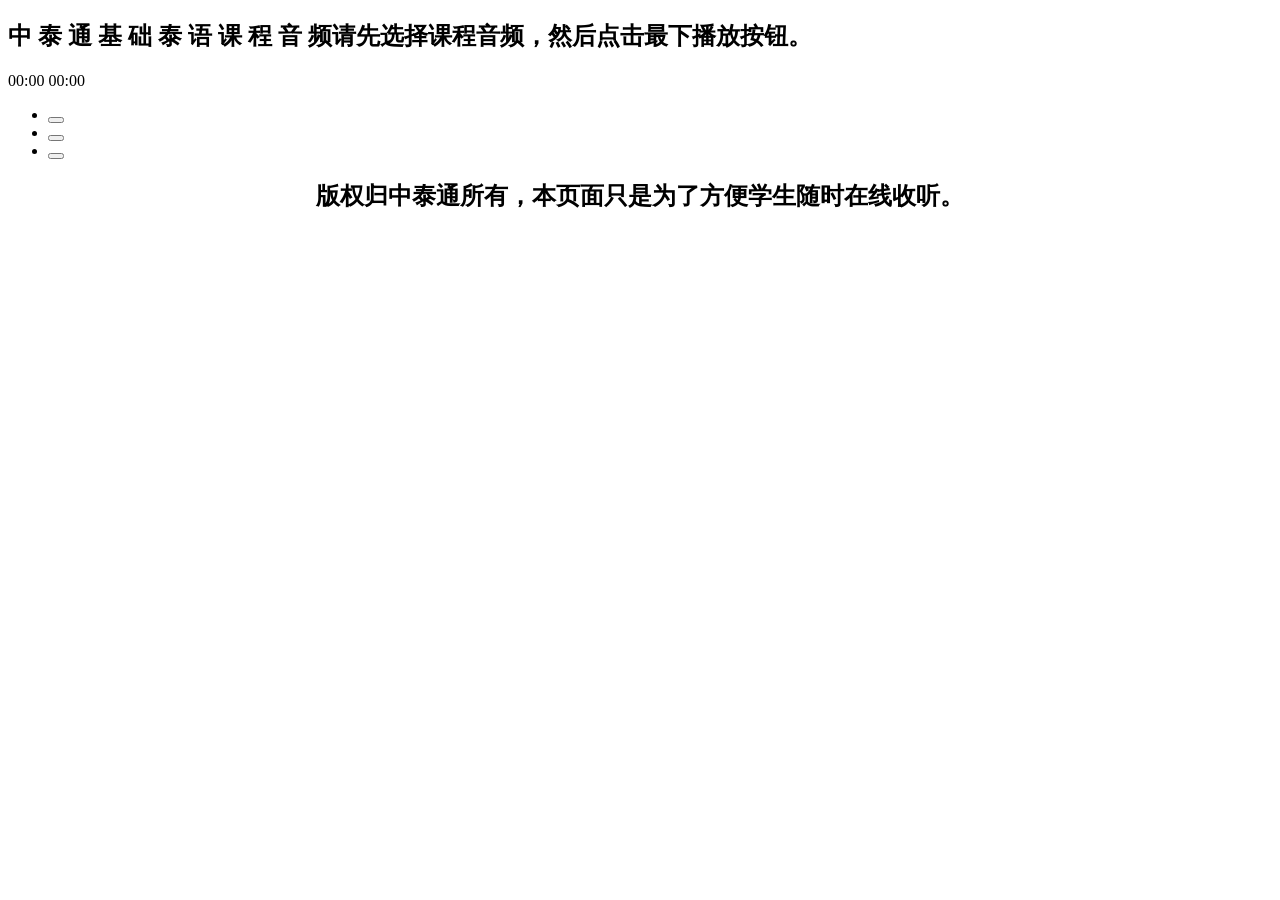
==== docs/index.html @ 519bb55b "Rename doc/index.html to docs/index.html" ====
<!doctype html>
<html lang="zh">
<head>
	<meta charset="UTF-8">
	<meta http-equiv="X-UA-Compatible" content="IE=edge,chrome=1"> 
	<meta name="viewport" content="width=device-width, initial-scale=1.0">
	<title>中泰通泰语课程音频</title>
	<link rel="stylesheet" type="text/css" href="resources/css/default.css">
	<link rel="stylesheet" type="text/css" href="resources/css/main.css">
</head>
<body>
	<article class="htmleaf-container">
		<header class="htmleaf-header">
			<h1>中 泰 通 基 础 泰 语 课 程 音 频<span>请先选择课程音频，然后点击最下播放按钮。</span></h1>
		</header>
		<div class='jAudio--player'>
		    <audio></audio>
		    <div class='jAudio--ui'>
		      <div class='jAudio--thumb'></div>
		      <div class='jAudio--status-bar'>
		        <div class='jAudio--details'></div>
		        <div class='jAudio--volume-bar'></div>
		        <div class='jAudio--progress-bar'>
		          <div class='jAudio--progress-bar-wrapper'>
		            <div class='jAudio--progress-bar-played'>
		              <span class='jAudio--progress-bar-pointer'></span>
		            </div>
		          </div>
		        </div>
		        <div class='jAudio--time'>
		          <span class='jAudio--time-elapsed'>00:00</span>
		          <span class='jAudio--time-total'>00:00</span>
		        </div>
		      </div>
		    </div>

		    <div class='jAudio--playlist'>
		    </div>

		    <div class='jAudio--controls'>
		      <ul>
		        <li><button class='btn' data-action='prev' id='btn-prev'><span></span></button></li>
		        <li><button class='btn' data-action='play' id='btn-play'><span></span></button></li>
		        <li><button class='btn' data-action='next' id='btn-next'><span></span></button></li>
		      </ul>
		    </div>

		</div>
	</article>
	<footer>
		<center>
		<h2>版权归中泰通所有，本页面只是为了方便学生随时在线收听。</h2>
		</center>
	<br><br><br>
	</footer>
	<script src="resources/js/jquery-2.1.1.min.js"></script>
	<script src='resources/js/jaudio.js'></script>
</body>
</html>
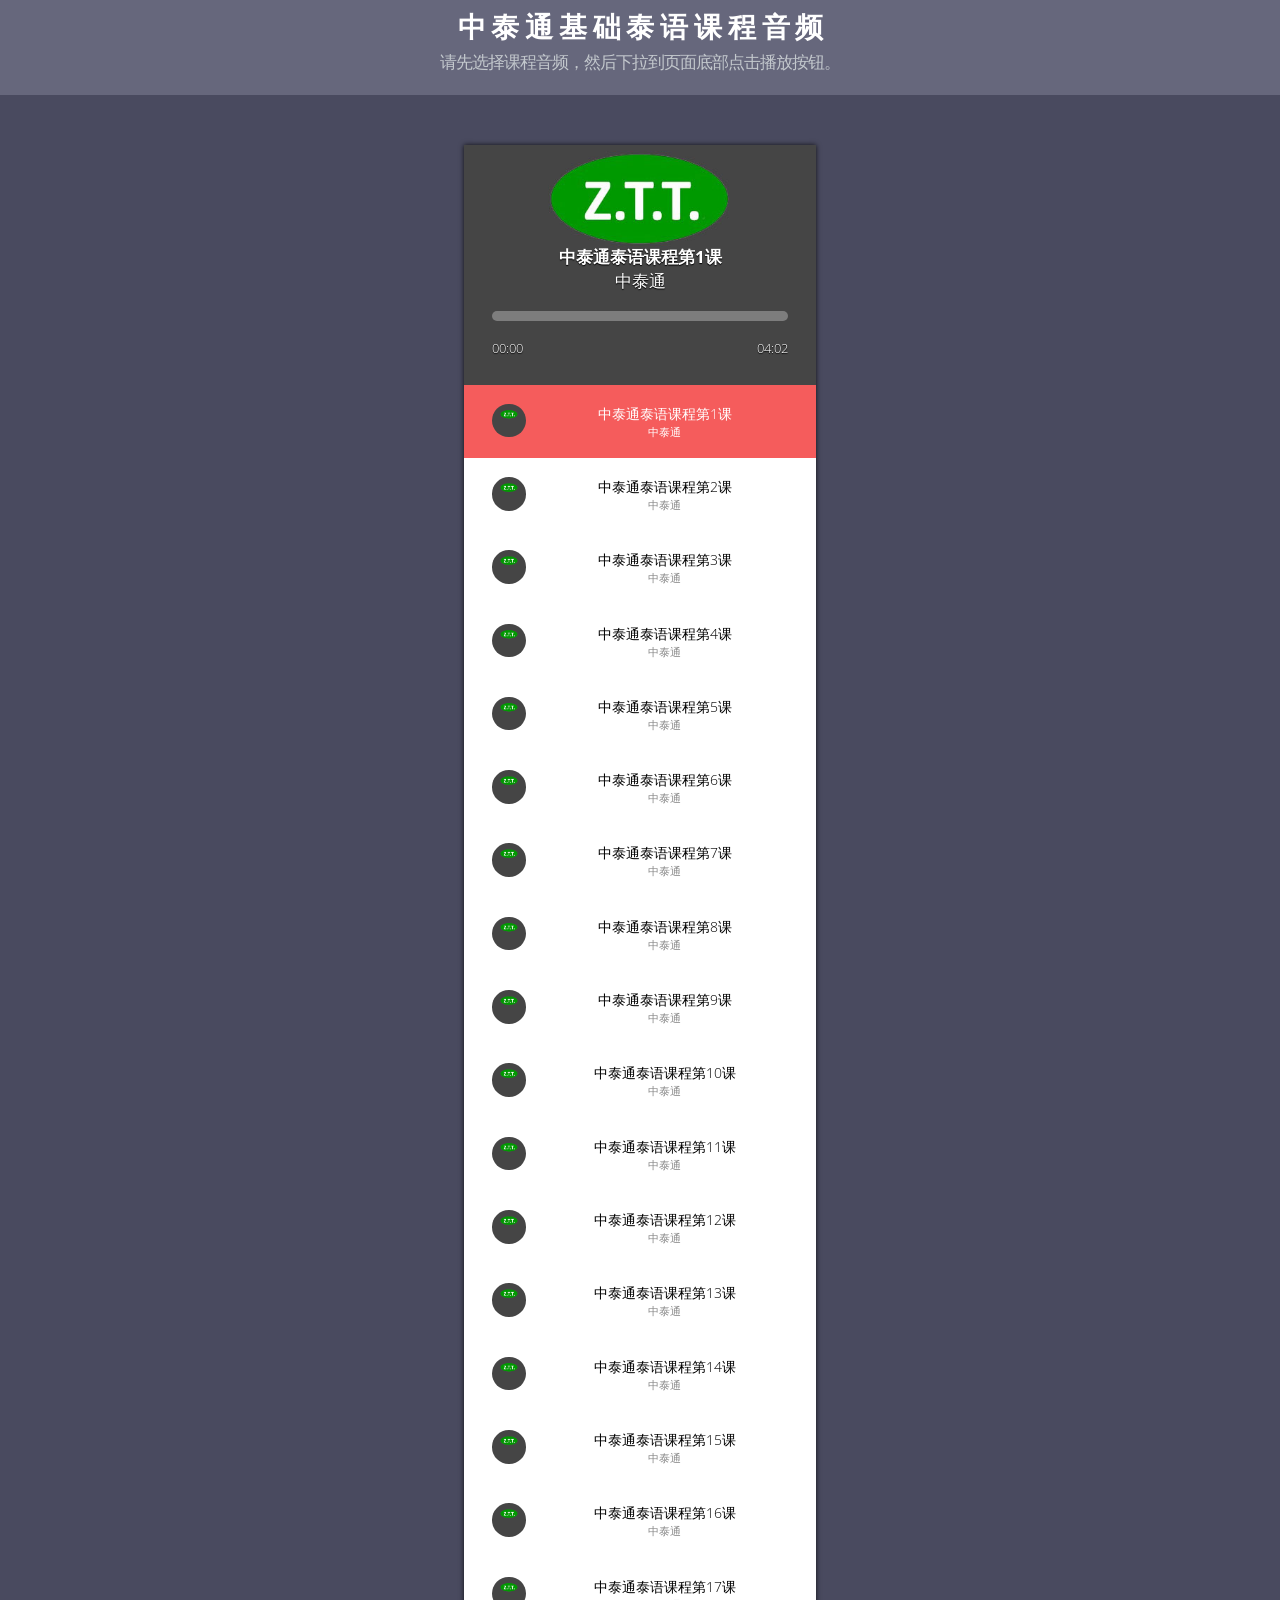
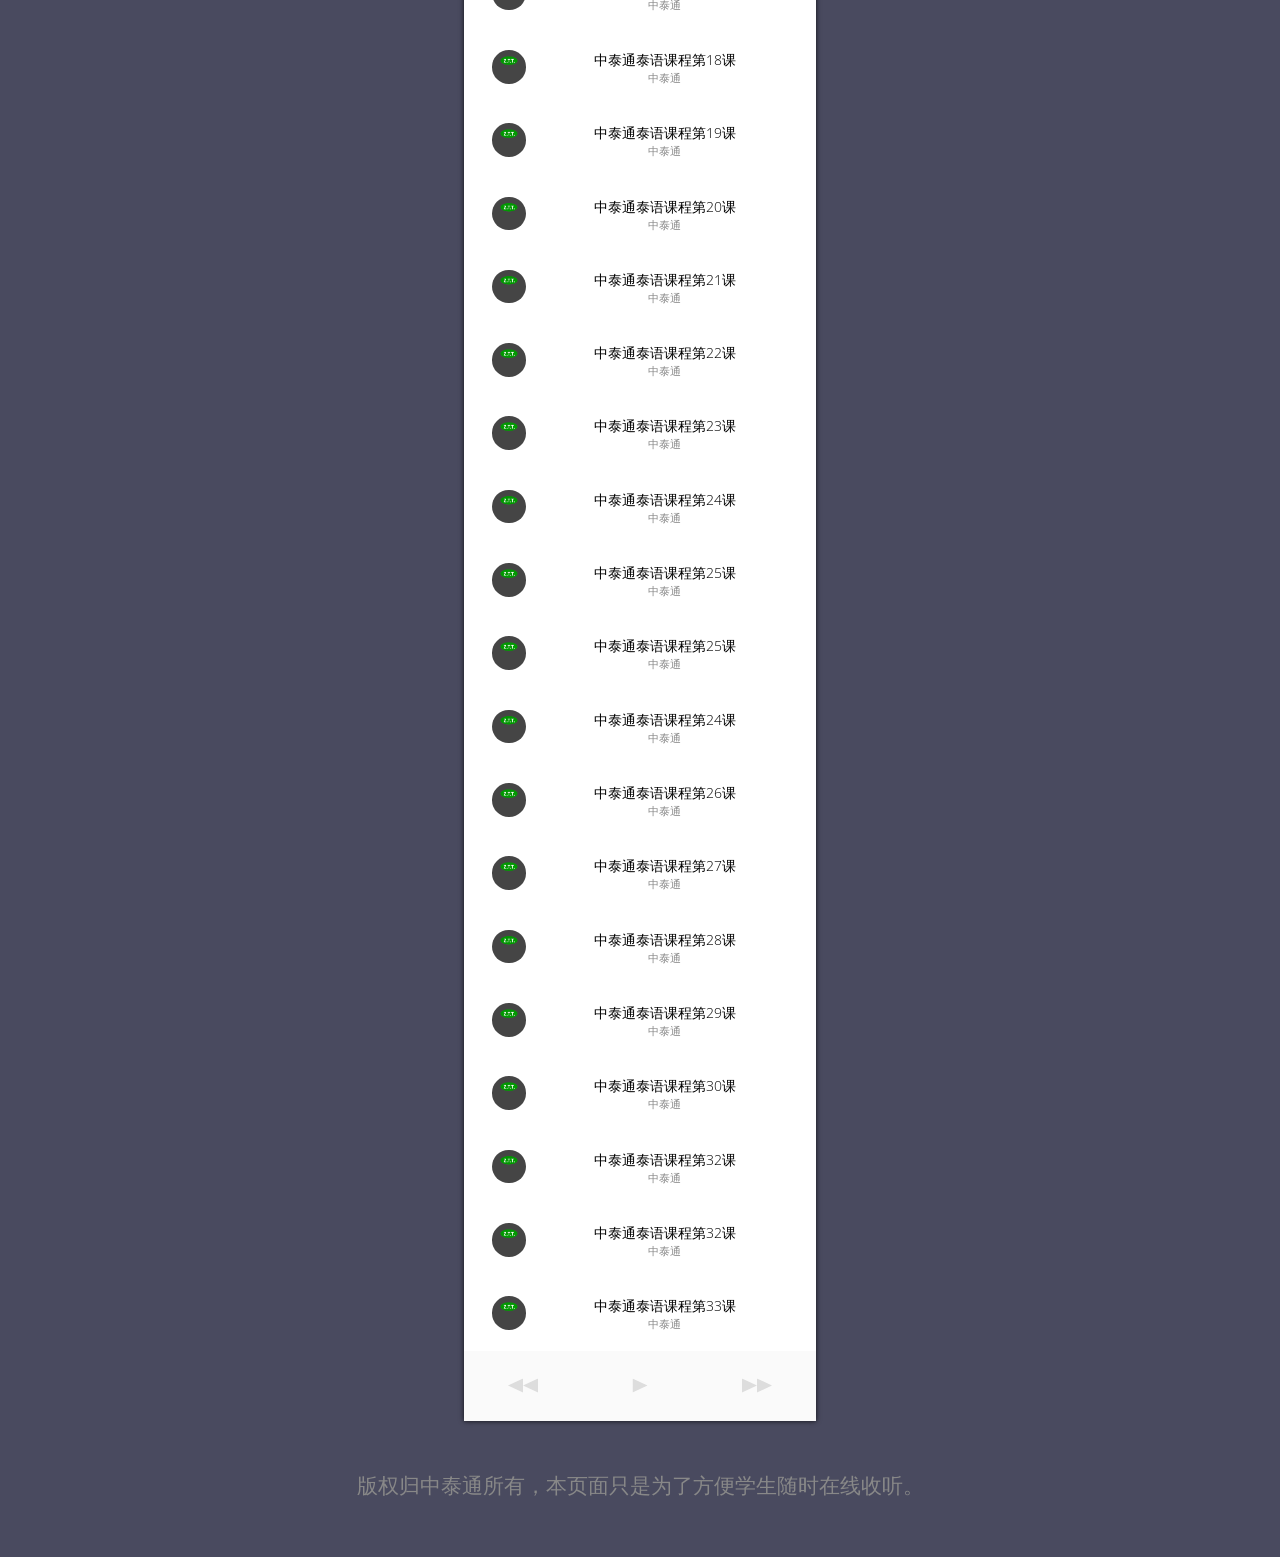
==== commit 0ef31a9c: "Update index.html" ====
--- a/docs/index.html
+++ b/docs/index.html
@@ -11,7 +11,7 @@
 <body>
 	<article class="htmleaf-container">
 		<header class="htmleaf-header">
-			<h1>中 泰 通 基 础 泰 语 课 程 音 频<span>请先选择课程音频，然后点击最下播放按钮。</span></h1>
+			<h1>中 泰 通 基 础 泰 语 课 程 音 频<span>请先选择课程音频，然后下拉到页面底部点击播放按钮。</span></h1>
 		</header>
 		<div class='jAudio--player'>
 		    <audio></audio>
--- a/docs/resources/css/default.css
+++ b/docs/resources/css/default.css
@@ -0,0 +1,199 @@
+
+
+
+
+body, html { font-size: 100%; 	padding: 0; margin: 0;}
+
+/* Reset */
+*,
+*:after,
+*:before {
+	-webkit-box-sizing: border-box;
+	-moz-box-sizing: border-box;
+	box-sizing: border-box;
+}
+
+/* Clearfix hack by Nicolas Gallagher: http://nicolasgallagher.com/micro-clearfix-hack/ */
+.clearfix:before,
+.clearfix:after {
+	content: " ";
+	display: table;
+}
+
+.clearfix:after {
+	clear: both;
+}
+
+body{
+	/*background: #f9f7f6;
+	color: #404d5b;*/
+	background: #494A5F;
+	color: #D5D6E2;
+	font-weight: 500;
+	font-size: 1.05em;
+	font-family: "Microsoft YaHei","宋体","Segoe UI", "Lucida Grande", Helvetica, Arial,sans-serif, FreeSans, Arimo;
+}
+a{color: #2fa0ec;text-decoration: none;outline: none;}
+a:hover,a:focus{color:#74777b;}
+
+.htmleaf-container{
+	margin: 0 auto;
+	text-align: center;
+	overflow: hidden;
+}
+.htmleaf-content {
+	font-size: 150%;
+	padding: 1em 0;
+}
+
+.htmleaf-content h2 {
+	margin: 0 0 2em;
+	opacity: 0.1;
+}
+
+.htmleaf-content p {
+	margin: 1em 0;
+	padding: 5em 0 0 0;
+	font-size: 0.65em;
+}
+.bgcolor-1 { background: #f0efee; }
+.bgcolor-2 { background: #f9f9f9; }
+.bgcolor-3 { background: #e8e8e8; }/*light grey*/
+.bgcolor-4 { background: #2f3238; color: #fff; }/*Dark grey*/
+.bgcolor-5 { background: #df6659; color: #521e18; }/*pink1*/
+.bgcolor-6 { background: #2fa8ec; }/*sky blue*/
+.bgcolor-7 { background: #d0d6d6; }/*White tea*/
+.bgcolor-8 { background: #3d4444; color: #fff; }/*Dark grey2*/
+.bgcolor-9 { background: #ef3f52; color: #fff;}/*pink2*/
+.bgcolor-10{ background: #64448f; color: #fff;}/*Violet*/
+.bgcolor-11{ background: #3755ad; color: #fff;}/*dark blue*/
+.bgcolor-12{ background: #3498DB; color: #fff;}/*light blue*/
+.bgcolor-20{ background: #494A5F;color: #D5D6E2;}
+/* Header */
+.htmleaf-header{
+	padding: 1em 190px 1em;
+	letter-spacing: -1px;
+	text-align: center;
+	background: #66677c;
+}
+.htmleaf-header h1 {
+	color: #fff;
+	font-weight: 600;
+	font-size: 2em;
+	line-height: 1;
+	margin-bottom: 0;
+	font-family: "Microsoft YaHei","宋体","Segoe UI", "Lucida Grande", Helvetica, Arial,sans-serif, FreeSans, Arimo;
+}
+.htmleaf-header h1 span {
+	font-family: "Microsoft YaHei","宋体","Segoe UI", "Lucida Grande", Helvetica, Arial,sans-serif, FreeSans, Arimo;
+	display: block;
+	font-size: 60%;
+	font-weight: 400;
+	padding: 0.8em 0 0.5em 0;
+	color: #c3c8cd;
+}
+/*nav*/
+.htmleaf-demo a{color: #1d7db1;text-decoration: none;}
+.htmleaf-demo{width: 100%;padding-bottom: 1.2em;}
+.htmleaf-demo a{display: inline-block;margin: 0.5em;padding: 0.6em 1em;border: 3px solid #1d7db1;font-weight: 700;}
+.htmleaf-demo a:hover{opacity: 0.6;}
+.htmleaf-demo a.current{background:#1d7db1;color: #fff; }
+/* Top Navigation Style */
+.htmleaf-links {
+	position: relative;
+	display: inline-block;
+	white-space: nowrap;
+	font-size: 1.5em;
+	text-align: center;
+}
+
+.htmleaf-links::after {
+	position: absolute;
+	top: 0;
+	left: 50%;
+	margin-left: -1px;
+	width: 2px;
+	height: 100%;
+	background: #dbdbdb;
+	content: '';
+	-webkit-transform: rotate3d(0,0,1,22.5deg);
+	transform: rotate3d(0,0,1,22.5deg);
+}
+
+.htmleaf-icon {
+	display: inline-block;
+	margin: 0.5em;
+	padding: 0em 0;
+	width: 1.5em;
+	text-decoration: none;
+}
+
+.htmleaf-icon span {
+	display: none;
+}
+
+.htmleaf-icon:before {
+	margin: 0 5px;
+	text-transform: none;
+	font-weight: normal;
+	font-style: normal;
+	font-variant: normal;
+	font-family: 'icomoon';
+	line-height: 1;
+	speak: none;
+	-webkit-font-smoothing: antialiased;
+}
+/* footer */
+.htmleaf-footer{width: 100%;padding-top: 10px;}
+.htmleaf-small{font-size: 0.8em;}
+.center{text-align: center;}
+/*.info {
+	display: block;
+	padding: 1.5em 2em;
+	border-radius: 10px;
+	font-weight: normal;
+	font-size: 1.25em;
+	margin: 0 auto;
+	letter-spacing: 0px;
+	text-align: left;
+	max-width: 700px;
+	background: rgba(0,0,0,0.2);
+	margin: 0.5em;
+	-webkit-flex: 1 1 auto;
+	flex: none;
+}
+.info--desktop {
+	color: #f48fb1;
+}*/
+/****/
+
+/* icomoon */
+.icon-htmleaf-home-outline:before {
+	content: "\e5000";
+}
+
+.icon-htmleaf-arrow-forward-outline:before {
+	content: "\e5001";
+}
+
+@media screen and (max-width: 50em) {
+	.htmleaf-header {
+		padding: 3em 10% 4em;
+	}
+	.htmleaf-header h1 {
+        font-size:2em;
+    }
+}
+
+
+@media screen and (max-width: 40em) {
+	.htmleaf-header h1 {
+		font-size: 1.5em;
+	}
+}
+
+@media screen and (max-width: 30em) {
+    .htmleaf-header h1 {
+        font-size:1.2em;
+    }
+}
--- a/docs/resources/css/main.css
+++ b/docs/resources/css/main.css
@@ -0,0 +1,318 @@
+@import url(https://fonts.googleapis.com/css?family=Open+Sans:100,400,300,600,700);
+* {
+  padding: 0;
+  margin: 0;
+  font-weight: 300;
+  box-sizing: border-box;
+  font-family: "Open Sans";
+  font-weight: 300;
+  color: #888;
+  outline: none;
+}
+
+li {
+  float: left;
+  list-style: none;
+}
+
+html {
+  font-size: 100%;
+  font-size: 14px;
+}
+
+body {
+  font-size: 1rem;
+}
+
+html {
+  background: #383B44;
+}
+
+.jAudio--player {
+  display: table;
+  overflow: hidden;
+  background: #fff;
+  box-shadow: 0 0 5px rgba(0, 0, 0, 0.8);
+  margin: 50px auto;
+  width: 352px;
+}
+.jAudio--player:after {
+  content: " ";
+  display: block;
+  width: 100%;
+  clear: both;
+}
+.jAudio--player .jAudio--ui {
+  position: relative;
+  width: 100%;
+}
+.jAudio--player .jAudio--status-bar {
+  width: 100%;
+  z-index: 1;
+  position: relative;
+  padding: 100px 2rem 2rem 2rem;
+  display: table;
+}
+.jAudio--player .jAudio--status-bar:after {
+  content: " ";
+  display: block;
+  width: 100%;
+  clear: both;
+}
+.jAudio--player .jAudio--controls {
+  width: 100%;
+  display: table;
+  background: #fafafa;
+}
+.jAudio--player .jAudio--controls:after {
+  content: " ";
+  display: block;
+  width: 100%;
+  clear: both;
+}
+.jAudio--player .jAudio--controls ul {
+  display: table;
+  overflow: hidden;
+  width: 100%;
+}
+.jAudio--player .jAudio--controls ul:after {
+  content: " ";
+  display: block;
+  width: 100%;
+  clear: both;
+}
+.jAudio--player .jAudio--controls li {
+  position: relative;
+  width: 33.3333%;
+  height: 5rem;
+  line-height: 5rem;
+}
+.jAudio--player .jAudio--thumb {
+  position: absolute;
+  top: 0;
+  left: 0;
+  height: 100%;
+  width: 100%;
+  background-size: cover;
+  background-position: center center;
+}
+.jAudio--player .jAudio--time {
+  display: table;
+  width: 100%;
+}
+.jAudio--player .jAudio--time:after {
+  content: " ";
+  display: block;
+  width: 100%;
+  clear: both;
+}
+.jAudio--player .jAudio--time * {
+  width: 50%;
+  display: block;
+  float: left;
+  color: #fff;
+  text-shadow: 0 1px 1px #000;
+  font-size: 0.9rem;
+}
+.jAudio--player .jAudio--time .jAudio--time-elapsed {
+  text-align: left;
+}
+.jAudio--player .jAudio--time .jAudio--time-total {
+  text-align: right;
+}
+.jAudio--player .jAudio--details * {
+  color: #fff;
+  text-shadow: 0 1px 1px #000;
+  font-size: 1.2rem;
+}
+.jAudio--player .jAudio--details *:first-of-type {
+  font-weight: bold;
+}
+.jAudio--player .jAudio--details p {
+  width: 100%;
+}
+.jAudio--player .jAudio--details p span {
+  display: block;
+}
+.jAudio--player .jAudio--progress-bar {
+  margin: 1.33333rem 0;
+}
+.jAudio--player .jAudio--progress-bar .jAudio--progress-bar-wrapper {
+  width: 100%;
+  position: relative;
+  background: rgba(255, 255, 255, 0.3);
+  cursor: pointer;
+  border-radius: 10px;
+  overflow: hidden;
+}
+.jAudio--player .jAudio--progress-bar .jAudio--progress-bar-played {
+  height: 10px;
+  background: #FF6666;
+  position: relative;
+  border-radius: 10px;
+}
+.jAudio--player .jAudio--progress-bar .jAudio--progress-bar-pointer {
+  height: 10px;
+  width: 10px;
+  border-radius: 50%;
+  position: absolute;
+  right: 0;
+  background: #fff;
+}
+.jAudio--player .jAudio--playlist {
+  background: #fff;
+}
+.jAudio--player .jAudio--playlist .jAudio--playlist-item {
+  display: block;
+  width: 100%;
+  padding: 1.33333rem 2rem;
+  display: table;
+}
+.jAudio--player .jAudio--playlist .jAudio--playlist-item:after {
+  content: " ";
+  display: block;
+  width: 100%;
+  clear: both;
+}
+.jAudio--player .jAudio--playlist .jAudio--playlist-item.active {
+  background: #f55c5c;
+  border-bottom-color: #f55c5c;
+}
+.jAudio--player .jAudio--playlist .jAudio--playlist-item.active * {
+  color: #fff;
+}
+.jAudio--player .jAudio--playlist .jAudio--playlist-item:not(.active):hover {
+  background: #fafafa;
+}
+.jAudio--player .jAudio--playlist .jAudio--playlist-item:last-of-type {
+  border: 0;
+  margin-bottom: 0;
+}
+.jAudio--player .jAudio--playlist .jAudio--playlist-thumb {
+  float: left;
+  margin-right: 0.66667rem;
+  display: table;
+}
+.jAudio--player .jAudio--playlist .jAudio--playlist-thumb:after {
+  content: " ";
+  display: block;
+  width: 100%;
+  clear: both;
+}
+.jAudio--player .jAudio--playlist .jAudio--playlist-thumb img {
+  height: 2.4rem;
+  width: 2.4rem;
+  border-radius: 50%;
+  float: left;
+  margin-right: 0.5rem;
+}
+.jAudio--player .jAudio--playlist .jAudio--playlist-meta-text h4 {
+  font-size: 1rem;
+  color: #000;
+}
+.jAudio--player .jAudio--playlist .jAudio--playlist-meta-text p {
+  font-size: 0.8rem;
+}
+
+.btn {
+  position: relative;
+  overflow: hidden;
+  position: absolute;
+  top: 0;
+  left: 0;
+  width: 100%;
+  height: 100%;
+  background: transparent;
+  border: 0;
+}
+.btn span {
+  position: absolute;
+  display: table;
+  height: 15px;
+  top: 50%;
+  left: 50%;
+  -webkit-transform: translate(-50%, -50%);
+      -ms-transform: translate(-50%, -50%);
+          transform: translate(-50%, -50%);
+  overflow: hidden;
+}
+.btn span:before, .btn span:after {
+  display: block;
+  content: " ";
+  height: 0;
+  float: left;
+  border-color: transparent;
+  border-style: solid;
+}
+.btn:active {
+  background: #f5f5f5;
+}
+
+#btn-prev span:before, #btn-prev span:after, #btn-next span:before, #btn-next span:after, #btn-play span:before, #btn-play span:after {
+  border-top: 7.5px solid transparent;
+  border-bottom: 7.5px solid transparent;
+}
+
+#btn-prev span:before, #btn-prev span:after {
+  border-right: 15px solid #ddd;
+  border-left: 0;
+}
+#btn-prev:active span:before, #btn-prev:active span:after {
+  border-right-color: #FF6666 !important;
+}
+
+#btn-next span:before, #btn-next span:after {
+  border-left: 15px solid #ddd;
+  border-right: 0;
+}
+#btn-next:active span:before, #btn-next:active span:after {
+  border-left-color: #FF6666 !important;
+}
+
+#btn-play span:before {
+  border-left: 15px solid #ddd;
+  border-right: 0;
+}
+#btn-play span:after {
+  display: none;
+}
+#btn-play:active span:before, #btn-play.active span:before {
+  border-left-color: #FF6666 !important;
+}
+
+#btn-pause span:before, #btn-pause span:after {
+  width: 5px;
+  height: 15px;
+  background: #FF6666;
+  border: 0;
+}
+#btn-pause span:before {
+  margin-right: 5px;
+}
+#btn-pause span:active:before, #btn-pause span:active:after, #btn-pause span.active:before, #btn-pause span.active:after {
+  background: #fff;
+  margin-right: 5px;
+}
+
+.jAudio--player .jAudio--controls li button span:before, .jAudio--player .jAudio--controls li button span:after {
+  -webkit-transition: border-color 0.3s ease 0s;
+          transition: border-color 0.3s ease 0s;
+}
+.jAudio--player .jAudio--thumb {
+  -webkit-transition: all 0.5s ease 0s;
+          transition: all 0.5s ease 0s;
+}
+.jAudio--player .jAudio--progress-bar .jAudio--progress-bar-played {
+  -webkit-transition: all 0.2s ease 0s;
+          transition: all 0.2s ease 0s;
+}
+.jAudio--player .jAudio--playlist .jAudio--playlist-item {
+  -webkit-transition: all 0.5s ease 0s;
+          transition: all 0.5s ease 0s;
+}
+.jAudio--player .jAudio--playlist .jAudio--playlist-item * {
+  -webkit-transition: all 0.3s ease 0s;
+          transition: all 0.3s ease 0s;
+}
+
+/*# sourceMappingURL=main.css.map */
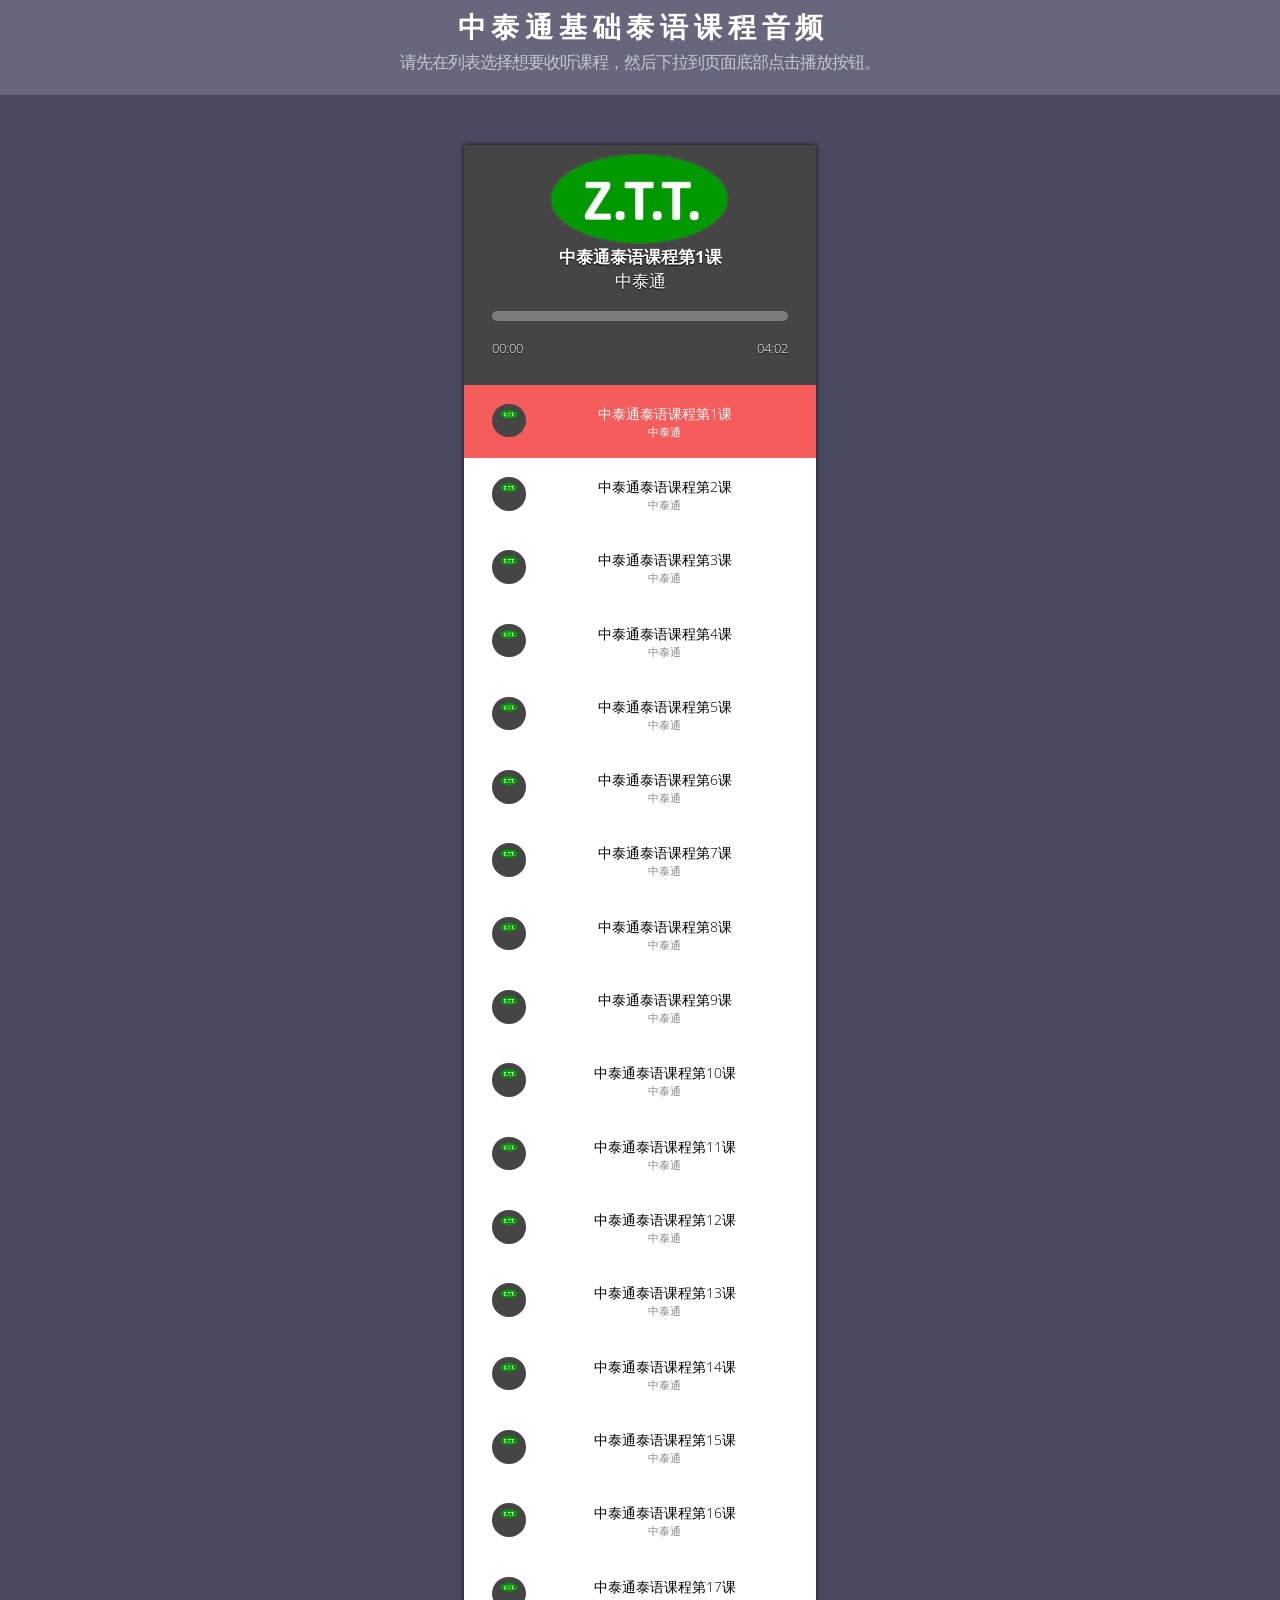
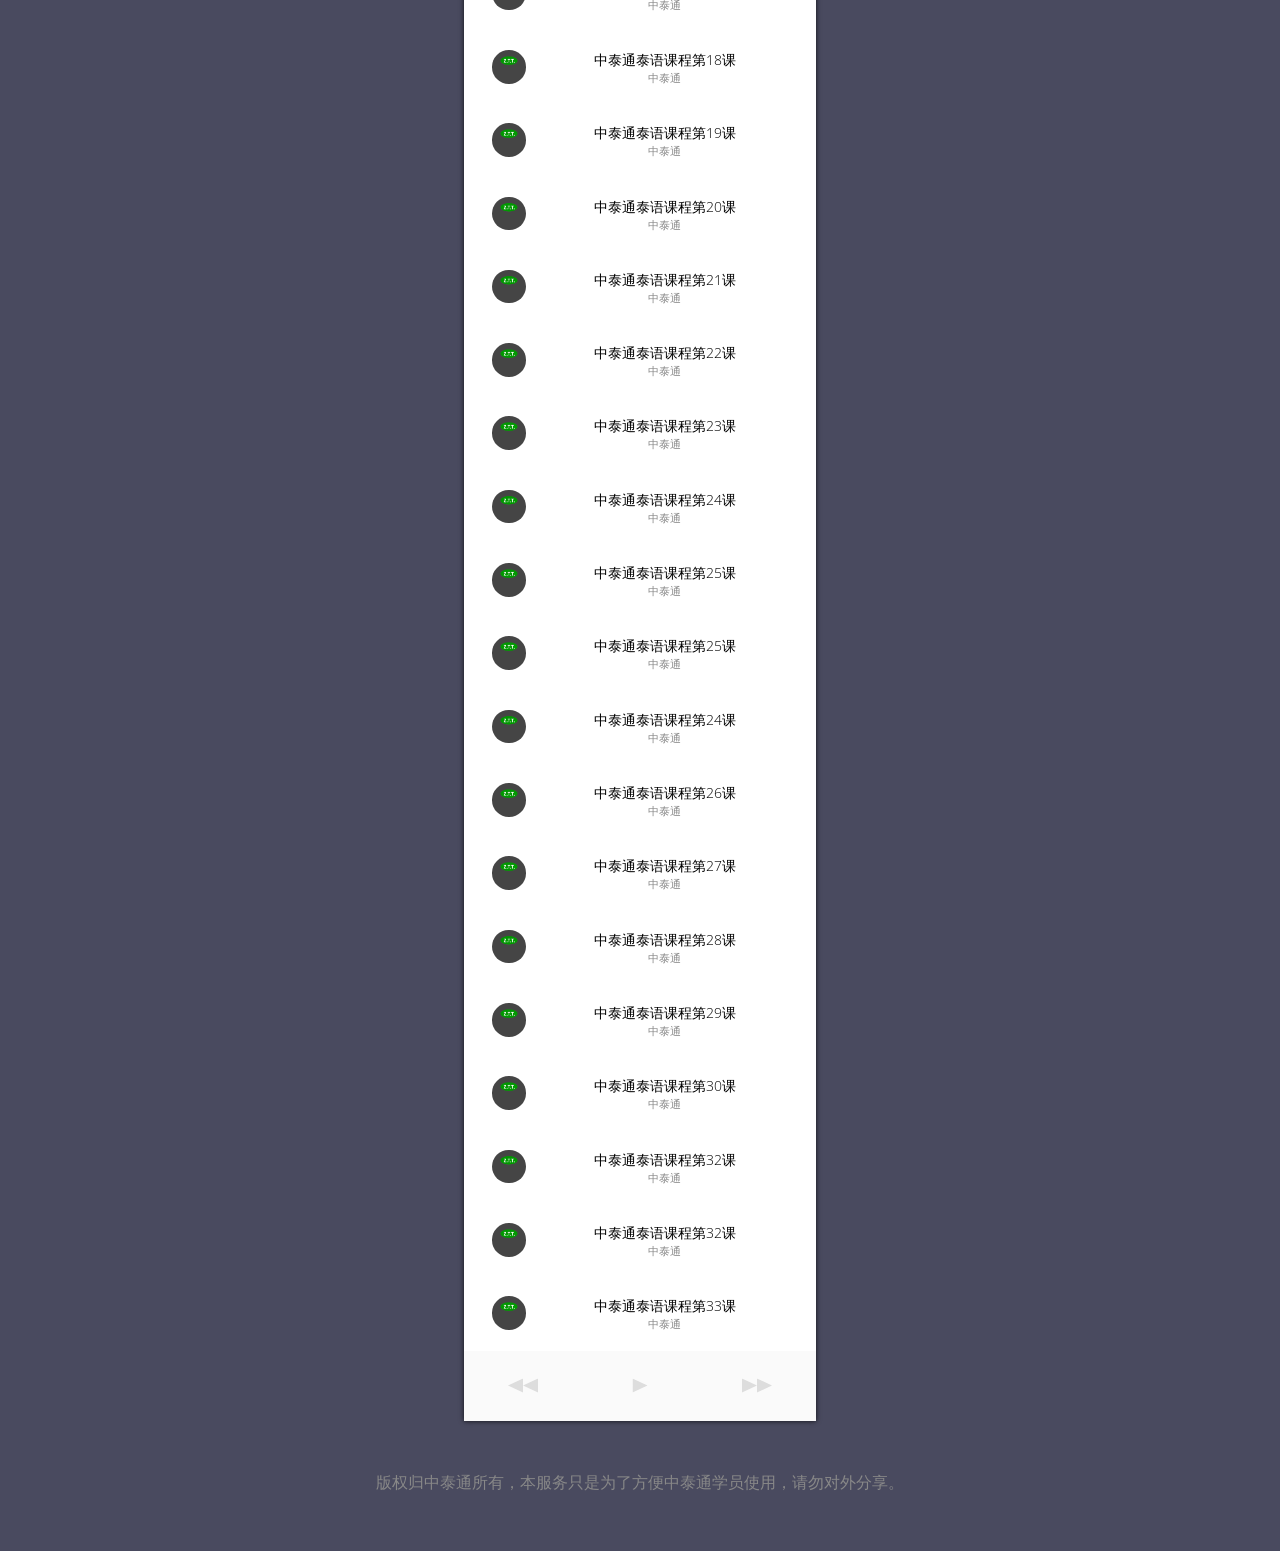
==== commit 9f7e2574: "Update index.html" ====
--- a/docs/index.html
+++ b/docs/index.html
@@ -11,7 +11,7 @@
 <body>
 	<article class="htmleaf-container">
 		<header class="htmleaf-header">
-			<h1>中 泰 通 基 础 泰 语 课 程 音 频<span>请先选择课程音频，然后下拉到页面底部点击播放按钮。</span></h1>
+			<h1>中 泰 通 基 础 泰 语 课 程 音 频<span>请先在列表选择想要收听课程，然后下拉到页面底部点击播放按钮。</span></h1>
 		</header>
 		<div class='jAudio--player'>
 		    <audio></audio>
@@ -49,7 +49,7 @@
 	</article>
 	<footer>
 		<center>
-		<h2>版权归中泰通所有，本页面只是为了方便学生随时在线收听。</h2>
+		<h3>版权归中泰通所有，本服务只是为了方便中泰通学员使用，请勿对外分享。</h3>
 		</center>
 	<br><br><br>
 	</footer>
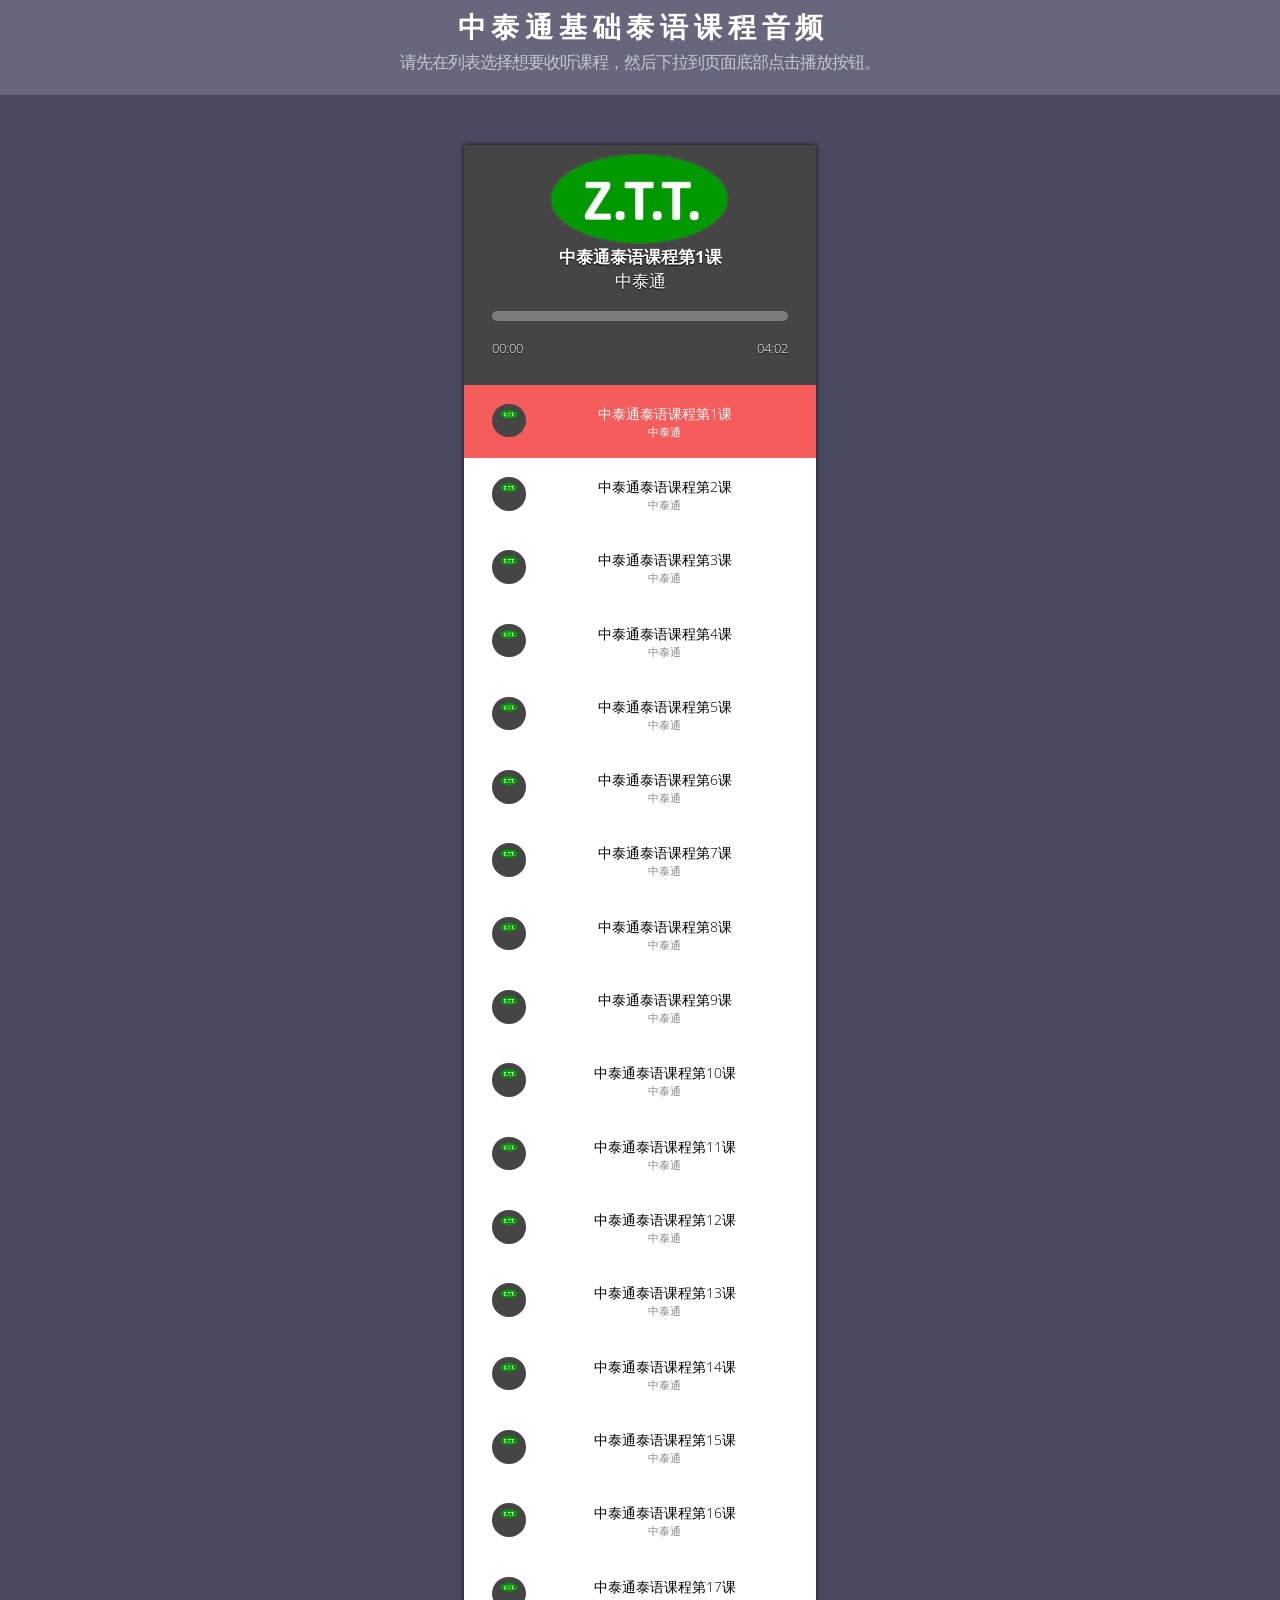
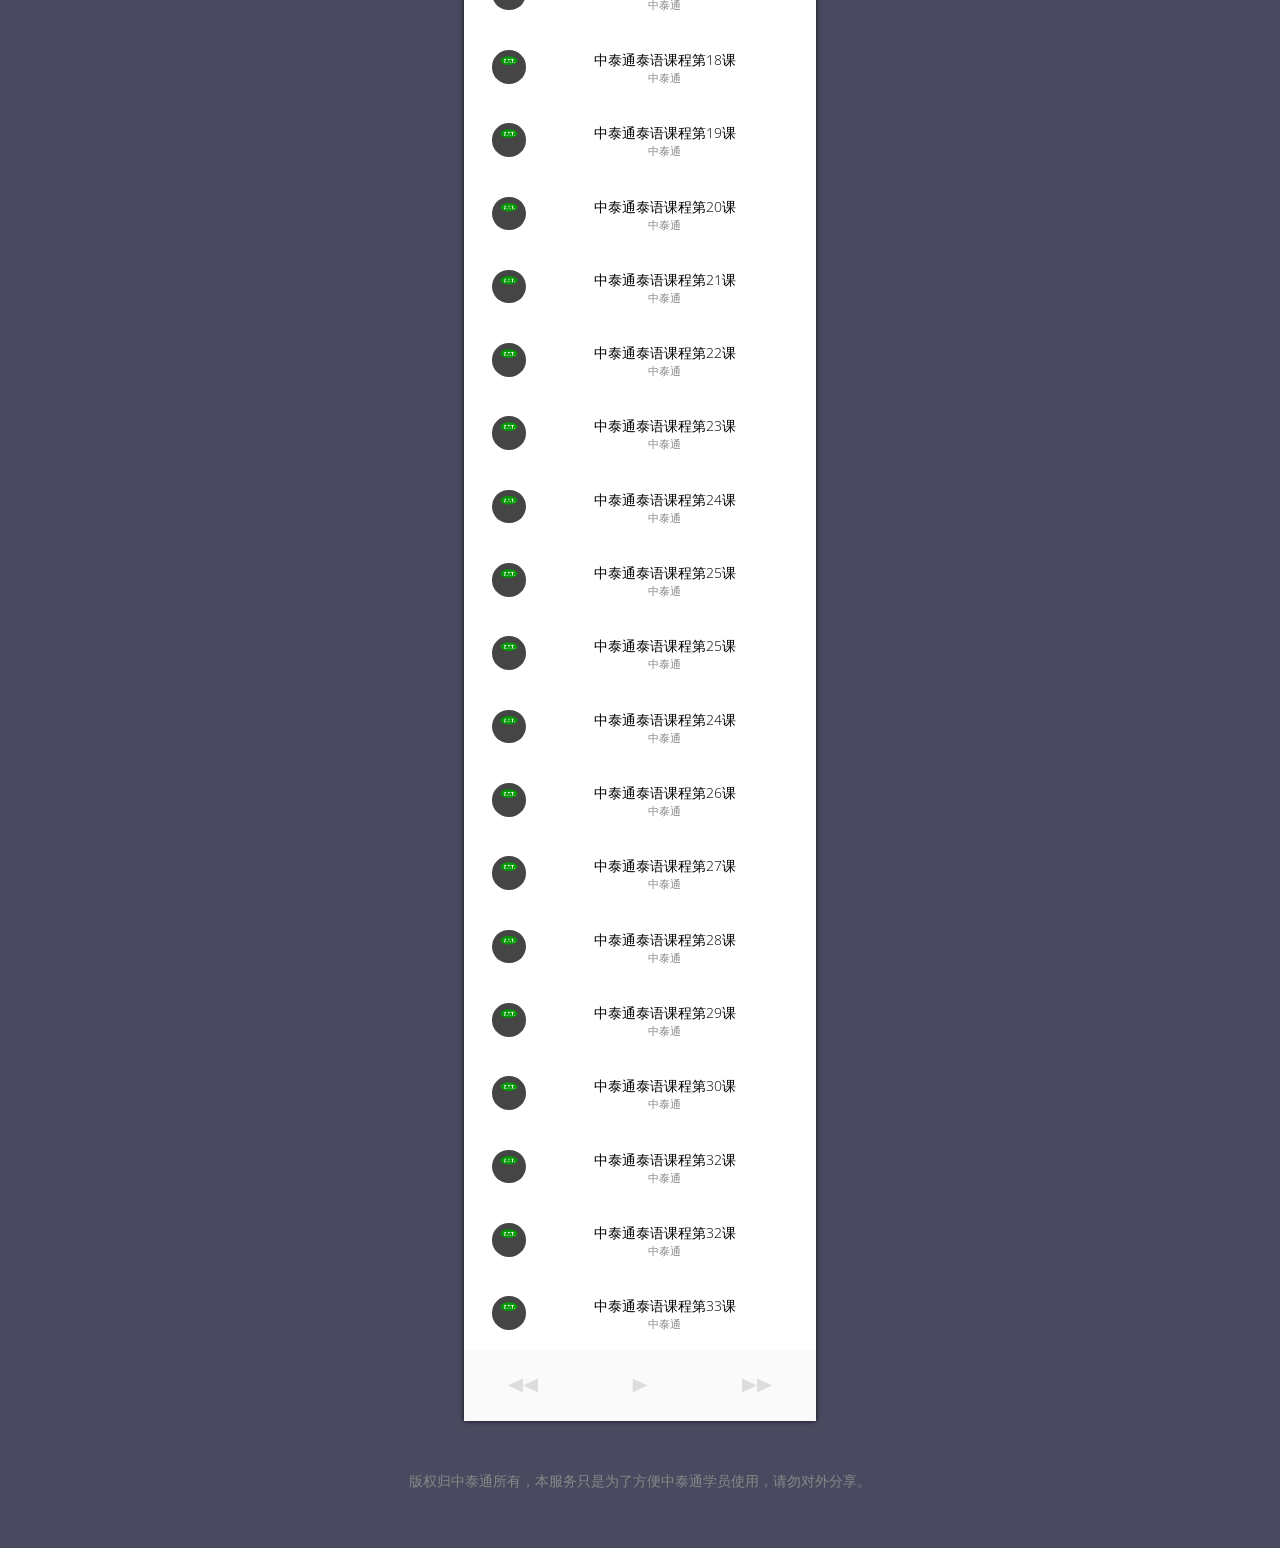
==== commit c1318661: "Update index.html" ====
--- a/docs/index.html
+++ b/docs/index.html
@@ -49,7 +49,7 @@
 	</article>
 	<footer>
 		<center>
-		<h3>版权归中泰通所有，本服务只是为了方便中泰通学员使用，请勿对外分享。</h3>
+		<h4>版权归中泰通所有，本服务只是为了方便中泰通学员使用，请勿对外分享。</h4>
 		</center>
 	<br><br><br>
 	</footer>
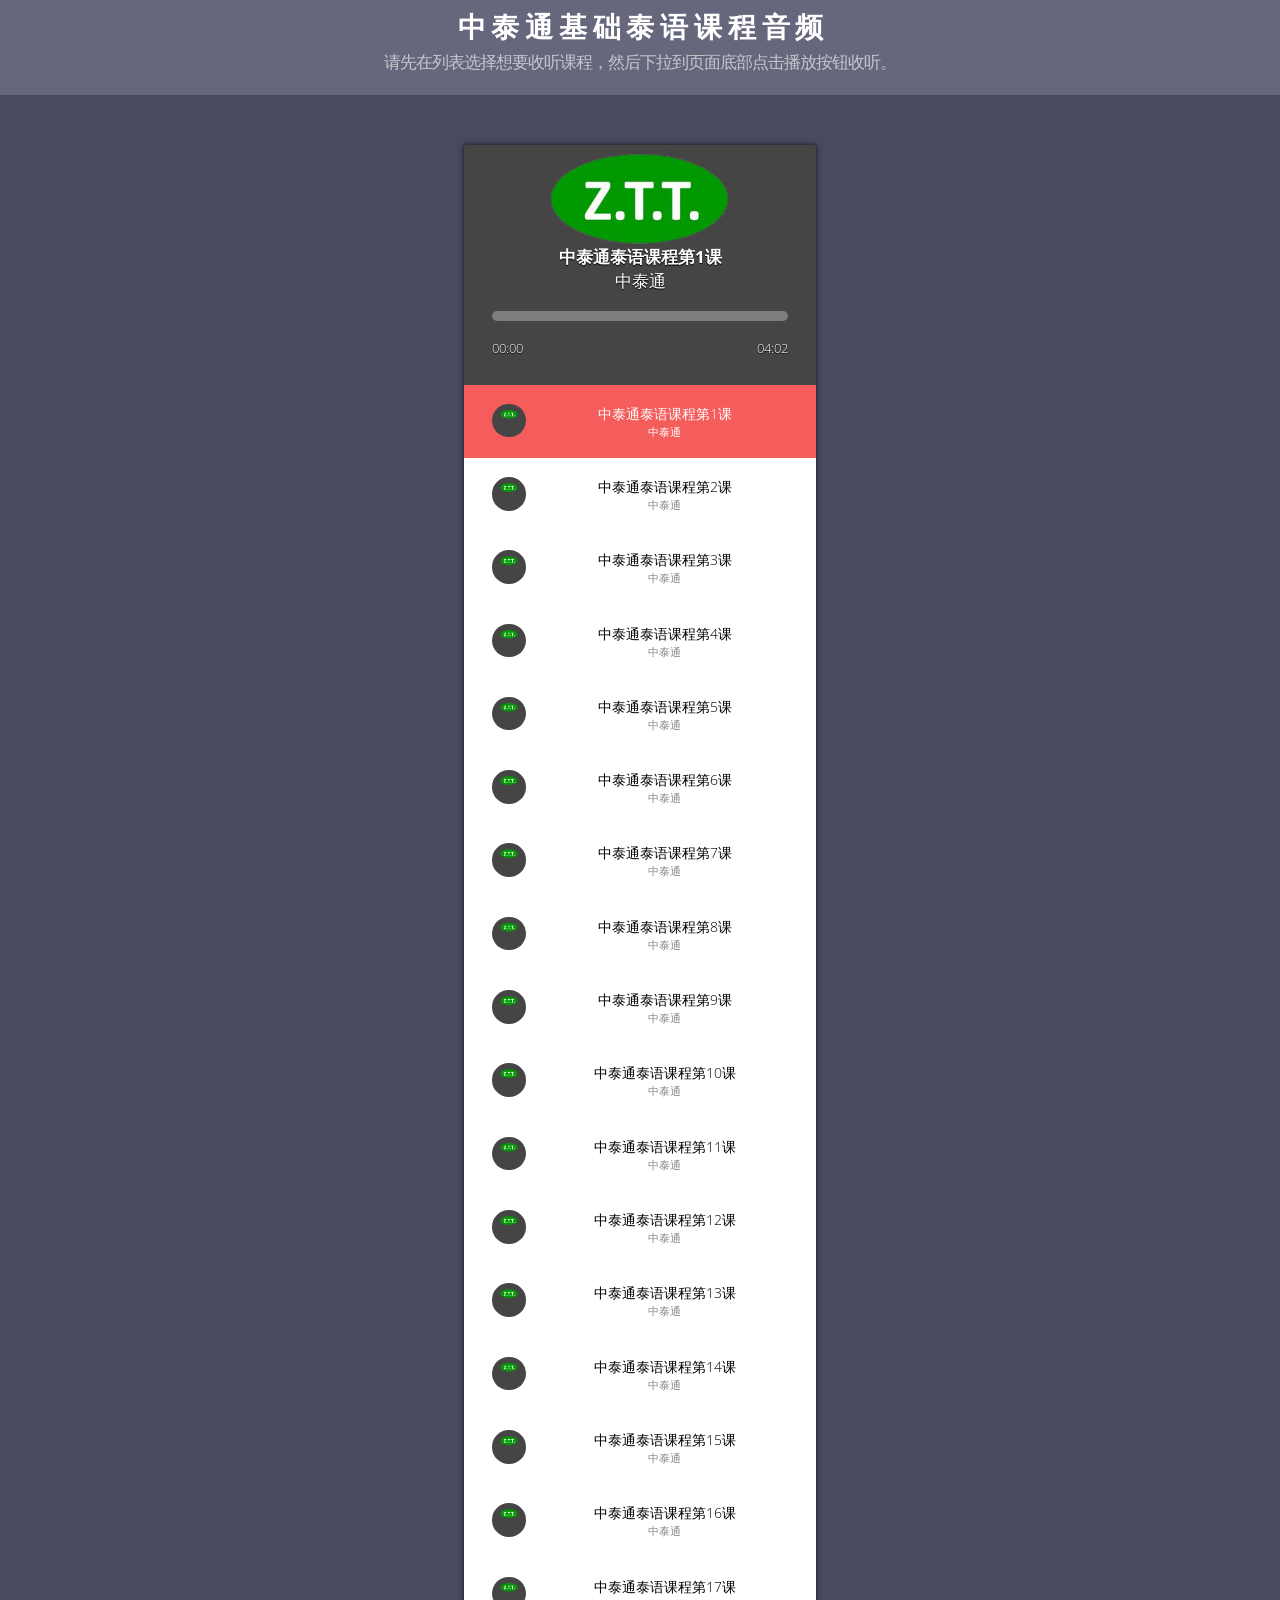
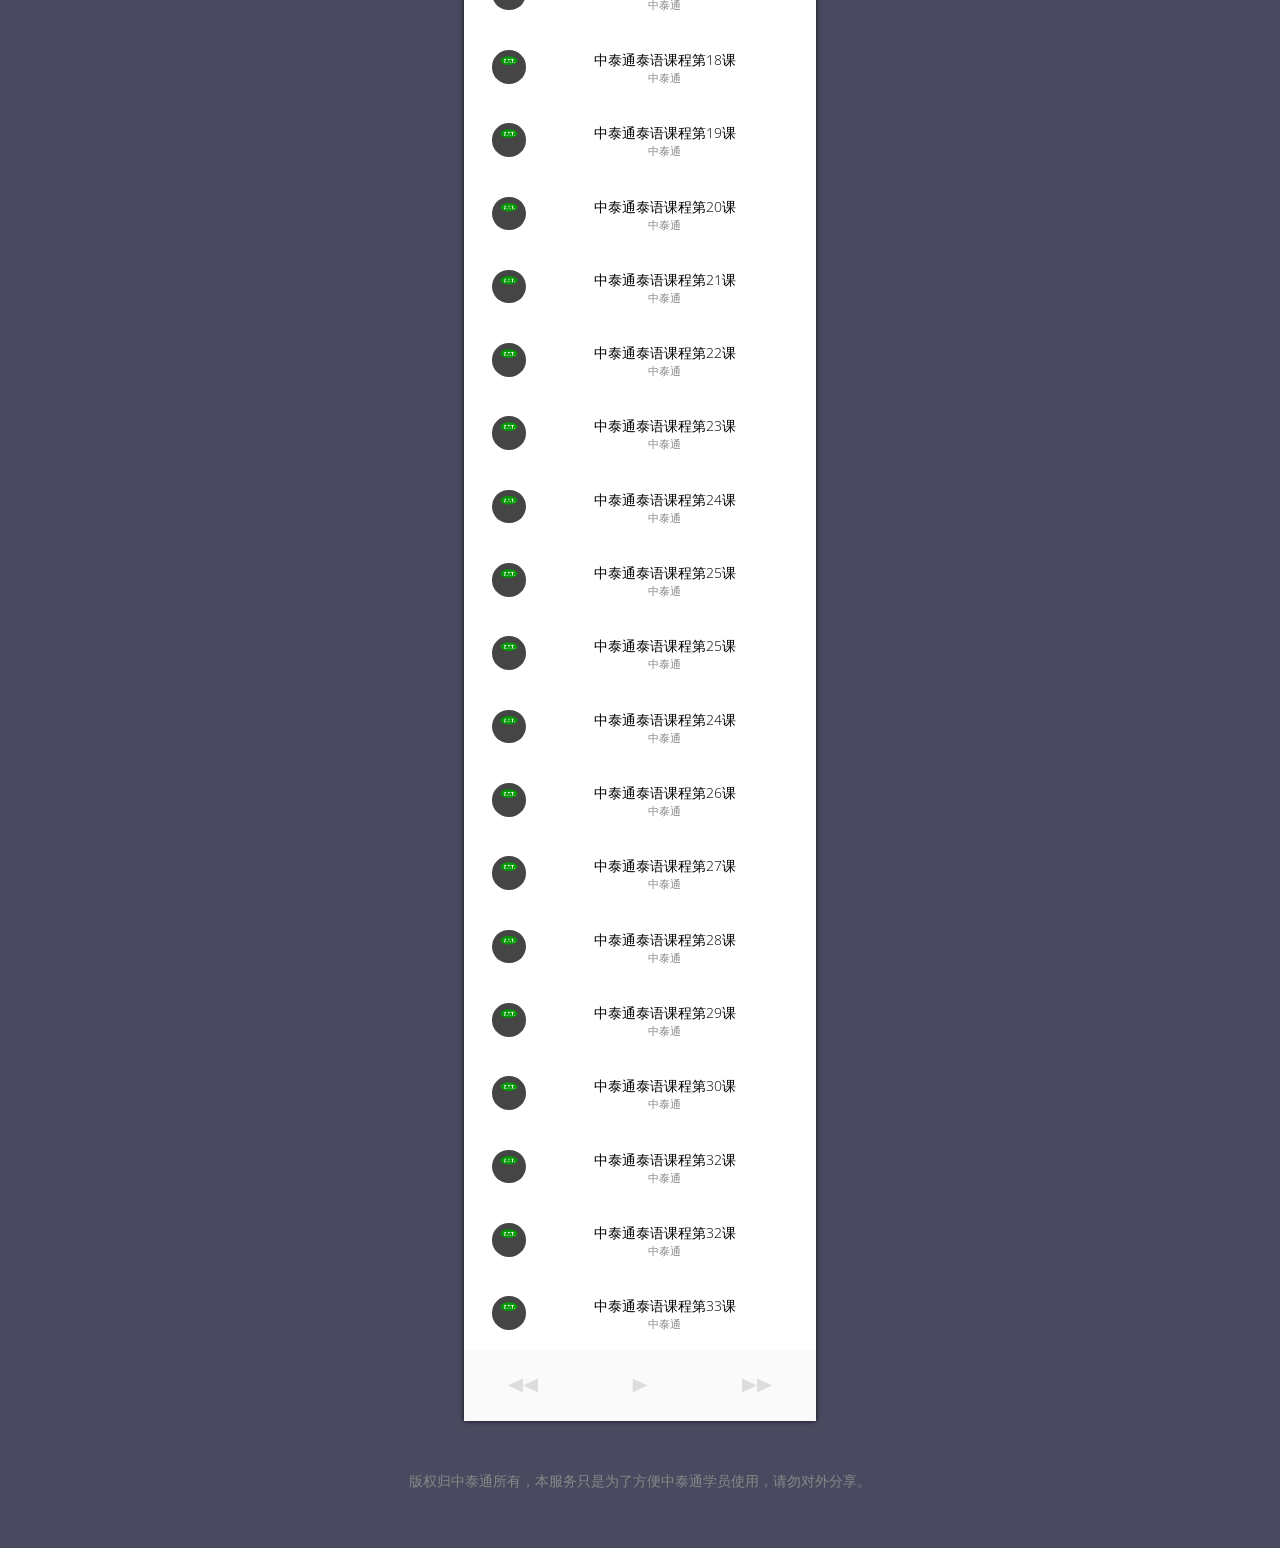
==== commit c19e1f2a: "Update index.html" ====
--- a/docs/index.html
+++ b/docs/index.html
@@ -11,7 +11,7 @@
 <body>
 	<article class="htmleaf-container">
 		<header class="htmleaf-header">
-			<h1>中 泰 通 基 础 泰 语 课 程 音 频<span>请先在列表选择想要收听课程，然后下拉到页面底部点击播放按钮。</span></h1>
+			<h1>中 泰 通 基 础 泰 语 课 程 音 频<span>请先在列表选择想要收听课程，然后下拉到页面底部点击播放按钮收听。</span></h1>
 		</header>
 		<div class='jAudio--player'>
 		    <audio></audio>
